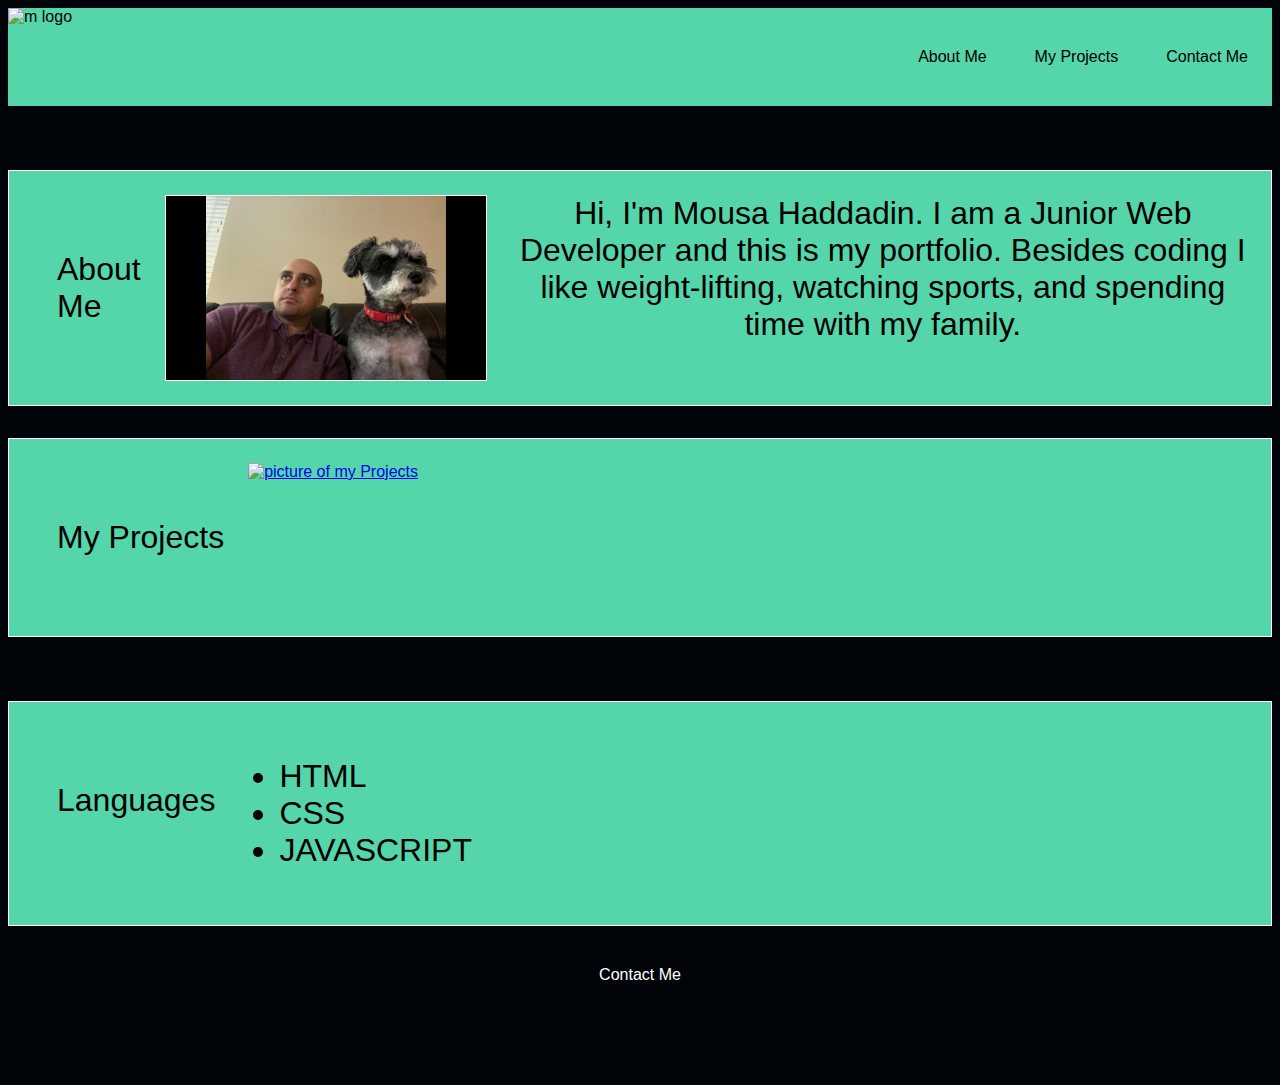
==== index.html @ 3c487adb "updated readme and added text" ====
<!DOCTYPE html>
<html lang="en" style="background-color: rgb(1, 5, 10)">

<head>
    <meta charset=" UTF-8">
    <meta http-equiv="X-UA-Compatible" content="IE=edge">
    <meta name="viewport" content="width=device-width, initial-scale=1.0">
    <title>Mousa Haddadin's Portfolio</title>
    <link rel="stylesheet" href="./assests/main.css">
</head>


<body class="d-f f-st fxd-c
">


    <header class="bgc-t d-ib">
        <div>
            <img class="f-l w-200"
                src="https://t3.ftcdn.net/jpg/04/00/47/88/360_F_400478854_eAL87XQTJyakxh1XSadIxSojtBjm7z8b.jpg"
                alt="m logo">
        </div>
        <nav>
            <ul class="d-f f-r ln">
                <li class="p1"> <a class="c-b t-d" href="#Aboutme">About Me</a></li>
                <li class="p1"> <a class="c-b t-d" href="#MyProjects">My Projects</a></li>
                <li class="p1"> <a class="c-b t-d" href="#Contactme">Contact Me</a></li>
            </ul>

        </nav>

    </header>

    <section id="Aboutme" class="bgc-t brd-2 d-f f-2 m-t p1">
        <p class="p1">About Me</p>
        <img class="brd-2 p-r w-10" src="./assests/Coco.png" alt="picture of me">
        <p class="m-l m0 ta-c"> Hi, I'm Mousa Haddadin. I am a Junior Web Developer and this is my portfolio. Besides
            coding I
            like weight-lifting, watching sports, and spending time with my family.</p>
    </section>


    <section id="MyProjects" class="bgc-t brd-2 d-f m-t p1">
        <p class="f-2 p1">My Projects</p>
        <a href="https://mhaddadin1.github.io/hw1b/">
            <img class="w-10"
                src="https://github.com/mhaddadin1/hw1b/raw/main/assets/images/01-html-css-git-homework-demo.png"
                alt="picture of my Projects"> </a>

    </section>

    <section class="bgc-t brd-2 d-f f-2 m-t p1">
        <p class="d-f p1">Languages
        <ul>
            <li>HTML</li>
            <li>CSS</li>
            <li>JAVASCRIPT</li>
        </ul>
        </p>

    </section>







</body>
<footer id="Contactme" class="p1 ta-c">
    <p class="c-w ta-c">Contact Me</p>

    <ul>
        <a class="c-w f-2 t-d" href="https://www.linkedin.com/in/mousa-haddadin-4059a492/"><img class="b-r m-w1"
                src="https://i.pinimg.com/474x/7b/7d/30/7b7d300802aa84c69186ba52389a321d.jpg" alt=""></a>
        <a class="c-w f-2 t-d" href="https://github.com/mhaddadin1"><img class="b-r m-w1"
                src="https://www.influxdata.com/wp-content/uploads/GitHub-logo.jpg" alt=""></a>

    </ul>


</footer>

</html>
---- assests/main.css ----
/* variables */

.ac1 {
  align-items: right;
}

.a-c {
  align-items: center;
}

.bgc-b {
  background-color: rgb(6, 44, 114);
}

.bgc-g {
  background-color: rgb(11, 5, 90);
}

.bgc-t {
  background: #55d6aa;
}
.brd-2 {
  border: 1px solid white;
}

.brdr {
  border-radius: var(--spacing-unit-small);
}

.bxs-1 {
  box-shadow: rgb(81, 113, 201) inset 0px 0px 24px;
}

.b-r {
  border-radius: 10px;
}

.c-b {
  color: black;
}

.c-w {
  color: white;
}

.d-f {
  display: flex;
}

.d-i {
  display: inline;
}

.d-ib {
  display: inline-block;
}

.f-2 {
  font-size: 2rem;
}

.f-1 {
  font-size: 1em;
}

.f-d {
  flex-direction: column;
}

.f-l {
  float: left;
}
.f-r {
  float: right;
}
.f-st {
  font-family: -apple-system, BlinkMacSystemFont, "Segoe UI", Roboto, Oxygen,
    Ubuntu, Cantarell, "Open Sans", "Helvetica Neue", sans-serif;
}

.fx-1 {
  flex: 1;
}

.fxd-c {
  flex-direction: column;
}

.h-100vh {
  height: 100vh;
}

.jc-sb {
  justify-content: space-between;
}

.ln {
  list-style-type: none;
}

.l-50 {
  left: 50%;
}

.m-t {
  margin-top: 1em;
}

.m-w {
  max-width: 75px;
}

.m-w1 {
  max-width: 100px;
}

.m0 {
  margin: 0;
}

.m1 {
  margin: 1em;
}

.m-l {
  margin-left: 1em;
}

.m-t {
  margin-top: 2em;
}

.p- {
  padding: var(--spacing-unit-small);
}

.p-a {
  position: absolute;
}

p-l {
  padding-left: 11px;
}

.p-r {
  position: relative;
}

.p0 {
  padding: 0;
}

.p1 {
  padding: 1.5rem;
}

.p20 {
  padding: 20px;
}

.p-2 {
  padding: 14px 20px;
}

.ta-c {
  text-align: center;
}

.ta-r {
  text-align: right;
}

.t-d {
  text-decoration: none;
}

.t-1 {
  transform: translate(-50%, 0);
}

.w-200 {
  width: 200px;
}
.w-5 {
  width: 5em;
}

.w-10 {
  width: 10em;
}

/* media query */
@media screen and (min-width: 768px) {
  .d-f\@lrg {
    display: flex;
  }

  @media screen and (max-width: 480px) {
    .ml\@lrg {
      flex-wrap: wrap;
    }
  }
}
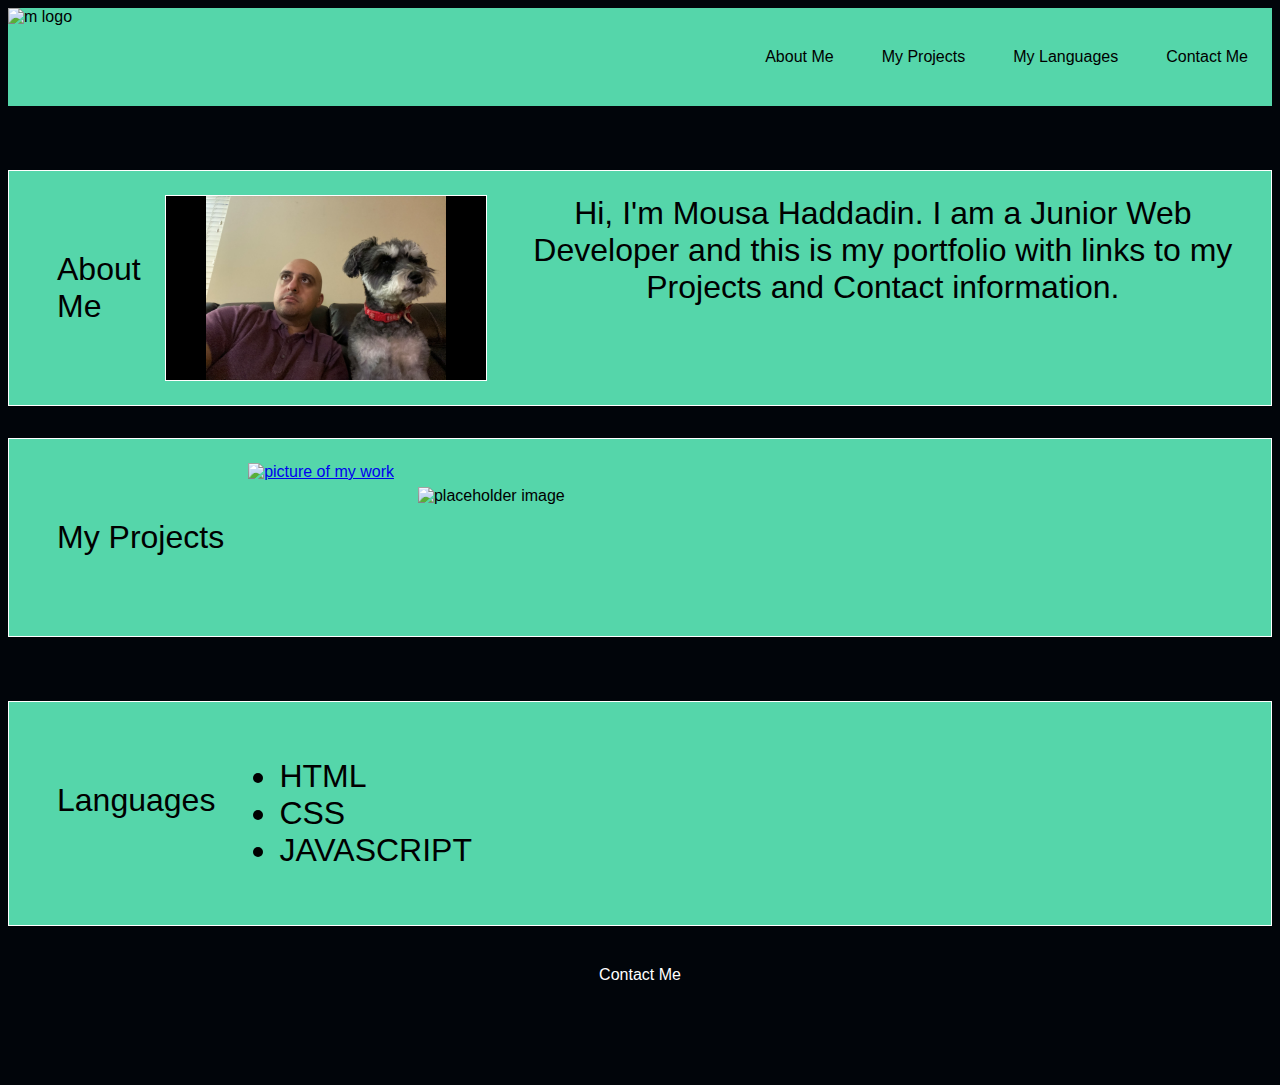
==== commit e82571a2: "added screenshot to readme" ====
--- a/index.html
+++ b/index.html
@@ -6,14 +6,10 @@
     <meta http-equiv="X-UA-Compatible" content="IE=edge">
     <meta name="viewport" content="width=device-width, initial-scale=1.0">
     <title>Mousa Haddadin's Portfolio</title>
-    <link rel="stylesheet" href="./assests/main.css">
+    <link rel="stylesheet" href="./assets/css/main.css">
 </head>
 
-
-<body class="d-f f-st fxd-c
-">
-
-
+<body class="d-f f-st fxd-c">
     <header class="bgc-t d-ib">
         <div>
             <img class="f-l w-200"
@@ -24,6 +20,7 @@
             <ul class="d-f f-r ln">
                 <li class="p1"> <a class="c-b t-d" href="#Aboutme">About Me</a></li>
                 <li class="p1"> <a class="c-b t-d" href="#MyProjects">My Projects</a></li>
+                <li class="p1"> <a class="c-b t-d" href="#mylanguages">My Languages</a></li>
                 <li class="p1"> <a class="c-b t-d" href="#Contactme">Contact Me</a></li>
             </ul>
 
@@ -33,10 +30,9 @@
 
     <section id="Aboutme" class="bgc-t brd-2 d-f f-2 m-t p1">
         <p class="p1">About Me</p>
-        <img class="brd-2 p-r w-10" src="./assests/Coco.png" alt="picture of me">
-        <p class="m-l m0 ta-c"> Hi, I'm Mousa Haddadin. I am a Junior Web Developer and this is my portfolio. Besides
-            coding I
-            like weight-lifting, watching sports, and spending time with my family.</p>
+        <img class="brd-2 p-r w-10" src="./assets/images/Coco.png" alt="picture of me">
+        <p class="m-l m0 ta-c"> Hi, I'm Mousa Haddadin. I am a Junior Web Developer and this is my portfolio with links
+            to my Projects and Contact information.</p>
     </section>
 
 
@@ -45,11 +41,14 @@
         <a href="https://mhaddadin1.github.io/hw1b/">
             <img class="w-10"
                 src="https://github.com/mhaddadin1/hw1b/raw/main/assets/images/01-html-css-git-homework-demo.png"
-                alt="picture of my Projects"> </a>
+                alt="picture of my work"> </a>
+        <img class="m-h m-w p1"
+            src="https://image.shutterstock.com/image-vector/no-image-vector-symbol-missing-260nw-1310632172.jpg"
+            alt="placeholder image">
 
     </section>
 
-    <section class="bgc-t brd-2 d-f f-2 m-t p1">
+    <section id="mylanguages" class="bgc-t brd-2 d-f f-2 m-t p1">
         <p class="d-f p1">Languages
         <ul>
             <li>HTML</li>
@@ -59,12 +58,6 @@
         </p>
 
     </section>
-
-
-
-
-
-
 
 </body>
 <footer id="Contactme" class="p1 ta-c">
@@ -78,7 +71,6 @@
 
     </ul>
 
-
 </footer>
 
 </html>--- a/assets/css/main.css
+++ b/assets/css/main.css
@@ -0,0 +1,195 @@
+/* variables */
+
+.ac1 {
+  align-items: right;
+}
+
+.a-c {
+  align-items: center;
+}
+
+.bgc-t {
+  background: #55d6aa;
+}
+.brd-2 {
+  border: 1px solid white;
+}
+
+.brdr {
+  border-radius: var(--spacing-unit-small);
+}
+
+.b-r {
+  border-radius: 10px;
+}
+
+.c-b {
+  color: black;
+}
+
+.c-w {
+  color: white;
+}
+
+.d-f {
+  display: flex;
+}
+
+.d-i {
+  display: inline;
+}
+
+.d-ib {
+  display: inline-block;
+}
+
+.f-2 {
+  font-size: 2rem;
+}
+
+.f-1 {
+  font-size: 1em;
+}
+
+.f-d {
+  flex-direction: column;
+}
+
+.f-l {
+  float: left;
+}
+.f-r {
+  float: right;
+}
+.f-st {
+  font-family: -apple-system, BlinkMacSystemFont, "Segoe UI", Roboto, Oxygen,
+    Ubuntu, Cantarell, "Open Sans", "Helvetica Neue", sans-serif;
+}
+
+.fx-1 {
+  flex: 1;
+}
+
+.fxd-c {
+  flex-direction: column;
+}
+
+.h-100vh {
+  height: 100vh;
+}
+
+.jc-sb {
+  justify-content: space-between;
+}
+
+.ln {
+  list-style-type: none;
+}
+
+.l-50 {
+  left: 50%;
+}
+
+.m-h {
+  max-height: 150px;
+}
+
+.m-t {
+  margin-top: 1em;
+}
+
+.m-w {
+  max-width: 150px;
+}
+
+.m-w1 {
+  max-width: 100px;
+}
+
+.m0 {
+  margin: 0;
+}
+
+.m1 {
+  margin: 1em;
+}
+
+.m-l {
+  margin-left: 1em;
+}
+
+.m-t {
+  margin-top: 2em;
+}
+
+.p- {
+  padding: var(--spacing-unit-small);
+}
+
+.p-a {
+  position: absolute;
+}
+
+p-l {
+  padding-left: 11px;
+}
+
+.p-r {
+  position: relative;
+}
+
+.p0 {
+  padding: 0;
+}
+
+.p1 {
+  padding: 1.5rem;
+}
+
+.p20 {
+  padding: 20px;
+}
+
+.p-2 {
+  padding: 14px 20px;
+}
+
+.ta-c {
+  text-align: center;
+}
+
+.ta-r {
+  text-align: right;
+}
+
+.t-d {
+  text-decoration: none;
+}
+
+.t-1 {
+  transform: translate(-50%, 0);
+}
+
+.w-200 {
+  width: 200px;
+}
+.w-5 {
+  width: 5em;
+}
+
+.w-10 {
+  width: 10em;
+}
+
+/* media query */
+@media screen and (min-width: 768px) {
+  .d-f\@lrg {
+    display: flex;
+  }
+
+  @media screen and (max-width: 480px) {
+    .ml\@lrg {
+      flex-wrap: wrap;
+    }
+  }
+}
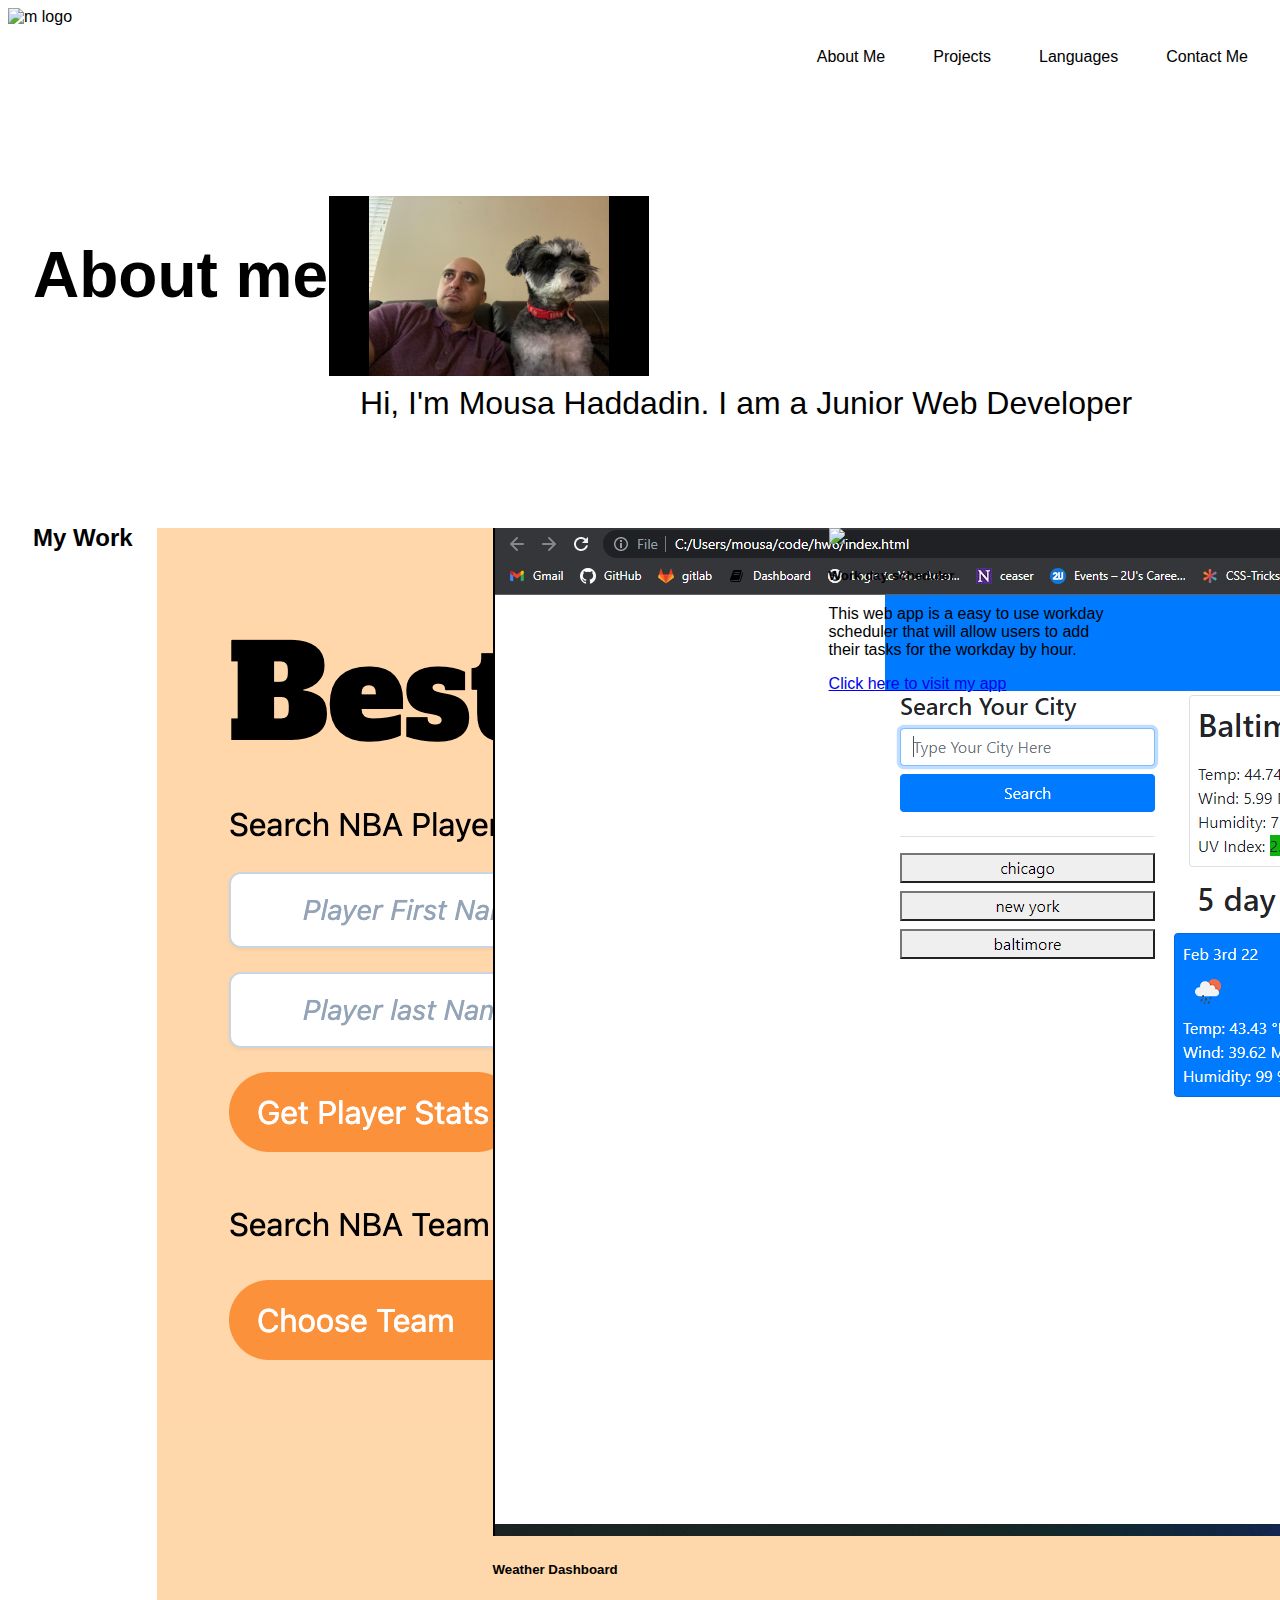
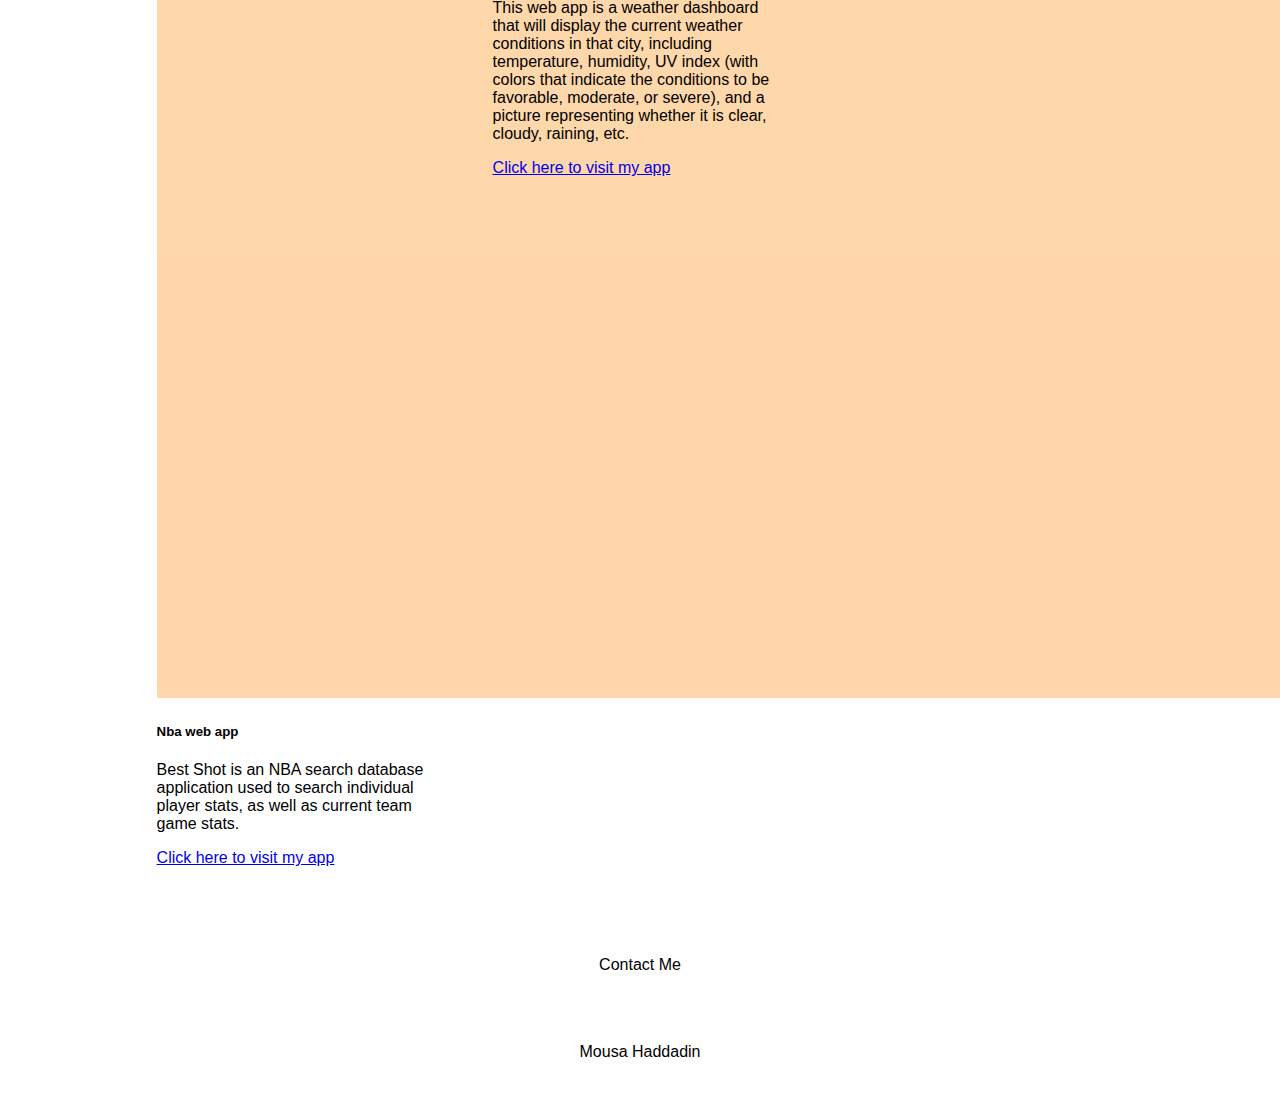
==== commit 1487fd09: "updated portfolio by adding bootstrap" ====
--- a/index.html
+++ b/index.html
@@ -1,16 +1,18 @@
 <!DOCTYPE html>
-<html lang="en" style="background-color: rgb(1, 5, 10)">
+<html lang="en">
 
 <head>
     <meta charset=" UTF-8">
     <meta http-equiv="X-UA-Compatible" content="IE=edge">
     <meta name="viewport" content="width=device-width, initial-scale=1.0">
     <title>Mousa Haddadin's Portfolio</title>
+    <link href="https://cdn.jsdelivr.net/npm/bootstrap@5.1.3/dist/css/bootstrap.min.css" rel="stylesheet"
+        integrity="sha384-1BmE4kWBq78iYhFldvKuhfTAU6auU8tT94WrHftjDbrCEXSU1oBoqyl2QvZ6jIW3" crossorigin="anonymous">
     <link rel="stylesheet" href="./assets/css/main.css">
 </head>
 
 <body class="d-f f-st fxd-c">
-    <header class="bgc-t d-ib">
+    <header class="d-ib">
         <div>
             <img class="f-l w-200"
                 src="https://t3.ftcdn.net/jpg/04/00/47/88/360_F_400478854_eAL87XQTJyakxh1XSadIxSojtBjm7z8b.jpg"
@@ -19,8 +21,8 @@
         <nav>
             <ul class="d-f f-r ln">
                 <li class="p1"> <a class="c-b t-d" href="#Aboutme">About Me</a></li>
-                <li class="p1"> <a class="c-b t-d" href="#MyProjects">My Projects</a></li>
-                <li class="p1"> <a class="c-b t-d" href="#mylanguages">My Languages</a></li>
+                <li class="p1"> <a class="c-b t-d" href="#MyProjects">Projects</a></li>
+                <li class="p1"> <a class="c-b t-d" href="#mylanguages">Languages</a></li>
                 <li class="p1"> <a class="c-b t-d" href="#Contactme">Contact Me</a></li>
             </ul>
 
@@ -28,40 +30,76 @@
 
     </header>
 
-    <section id="Aboutme" class="bgc-t brd-2 d-f f-2 m-t p1">
-        <p class="p1">About Me</p>
-        <img class="brd-2 p-r w-10" src="./assets/images/Coco.png" alt="picture of me">
-        <p class="m-l m0 ta-c"> Hi, I'm Mousa Haddadin. I am a Junior Web Developer and this is my portfolio with links
-            to my Projects and Contact information.</p>
+
+    <section id="Aboutme" class="brd-2 d-f f-2 m-t p1">
+        <h1>About me</h1>
+        <div>
+            <img class="brd-2 p-r w-10" src="./assets/images/Coco.png" alt="picture of me">
+            <p class="m-l m0 ta-c"> Hi, I'm Mousa Haddadin. I am a Junior Web Developer </p>
+        </div>
     </section>
 
 
-    <section id="MyProjects" class="bgc-t brd-2 d-f m-t p1">
-        <p class="f-2 p1">My Projects</p>
-        <a href="https://mhaddadin1.github.io/hw1b/">
-            <img class="w-10"
-                src="https://github.com/mhaddadin1/hw1b/raw/main/assets/images/01-html-css-git-homework-demo.png"
-                alt="picture of my work"> </a>
-        <img class="m-h m-w p1"
-            src="https://image.shutterstock.com/image-vector/no-image-vector-symbol-missing-260nw-1310632172.jpg"
-            alt="placeholder image">
+    <section id="MyProjects" class="brd-2 d-f m-t p1">
+        <h2>My Work</h2>
+        <div class="row">
+            <div class="card-deck container p1">
+                <div class="card m-3" style="width: 18rem;">
+                    <img src="assets/images/projectPage.png" class="card-img-top" alt="...">
+                    <div class="card-body">
+                        <h5 class="card-title">Nba web app</h5>
+                        <p class="card-text">Best Shot is an NBA search database application used to search individual
+                            player
+                            stats,
+                            as well as current team game stats.</p>
+                        <a href="https://thundercats-4ever.github.io/project/" class="btn btn-primary">Click here to
+                            visit
+                            my app</a>
+                    </div>
+                </div>
+            </div>
+        </div>
+        <div class="row">
+            <div class="card-deck container p1">
+                <div class="card m-3" style="width: 18rem;">
+                    <img src="assets/images/weatherdashboard.png" class="card-img-top" alt="...">
+                    <div class="card-body">
+                        <h5 class="card-title">Weather Dashboard</h5>
+                        <p class="card-text">This web app is a weather dashboard that will display the current weather
+                            conditions in that city, including temperature, humidity, UV index (with colors that
+                            indicate
+                            the
+                            conditions to be favorable, moderate, or severe), and a picture representing whether it is
+                            clear,
+                            cloudy, raining, etc.</p>
+                        <a href="https://mhaddadin1.github.io/hw6/" class="btn btn-primary">Click here to visit my
+                            app</a>
+                    </div>
+                </div>
+            </div>
 
-    </section>
-
-    <section id="mylanguages" class="bgc-t brd-2 d-f f-2 m-t p1">
-        <p class="d-f p1">Languages
-        <ul>
-            <li>HTML</li>
-            <li>CSS</li>
-            <li>JAVASCRIPT</li>
-        </ul>
-        </p>
+        </div>
+        <div class="row">
+            <div class="card-deck container p1">
+                <div class="card m-3" style="width: 18rem;">
+                    <img src=class="card-img-top" alt="...">
+                    <div class="card-body">
+                        <h5 class="card-title">Work day scheduler</h5>
+                        <p class="card-text">This web app is a easy to use workday scheduler that will allow users to
+                            add
+                            their tasks for the workday by hour. </p>
+                        <a href="https://mhaddadin1.github.io/hw5/" class="btn btn-primary">Click here to visit my
+                            app</a>
+                    </div>
+                </div>
+            </div>
+        </div>
 
     </section>
 
 </body>
 <footer id="Contactme" class="p1 ta-c">
-    <p class="c-w ta-c">Contact Me</p>
+    <p>Contact Me</p>
 
     <ul>
         <a class="c-w f-2 t-d" href="https://www.linkedin.com/in/mousa-haddadin-4059a492/"><img class="b-r m-w1"
@@ -70,6 +108,7 @@
                 src="https://www.influxdata.com/wp-content/uploads/GitHub-logo.jpg" alt=""></a>
 
     </ul>
+    <p>Mousa Haddadin</p>
 
 </footer>
 
--- a/assets/css/main.css
+++ b/assets/css/main.css
@@ -9,7 +9,7 @@
 }
 
 .bgc-t {
-  background: #55d6aa;
+  background: #18429e;
 }
 .brd-2 {
   border: 1px solid white;
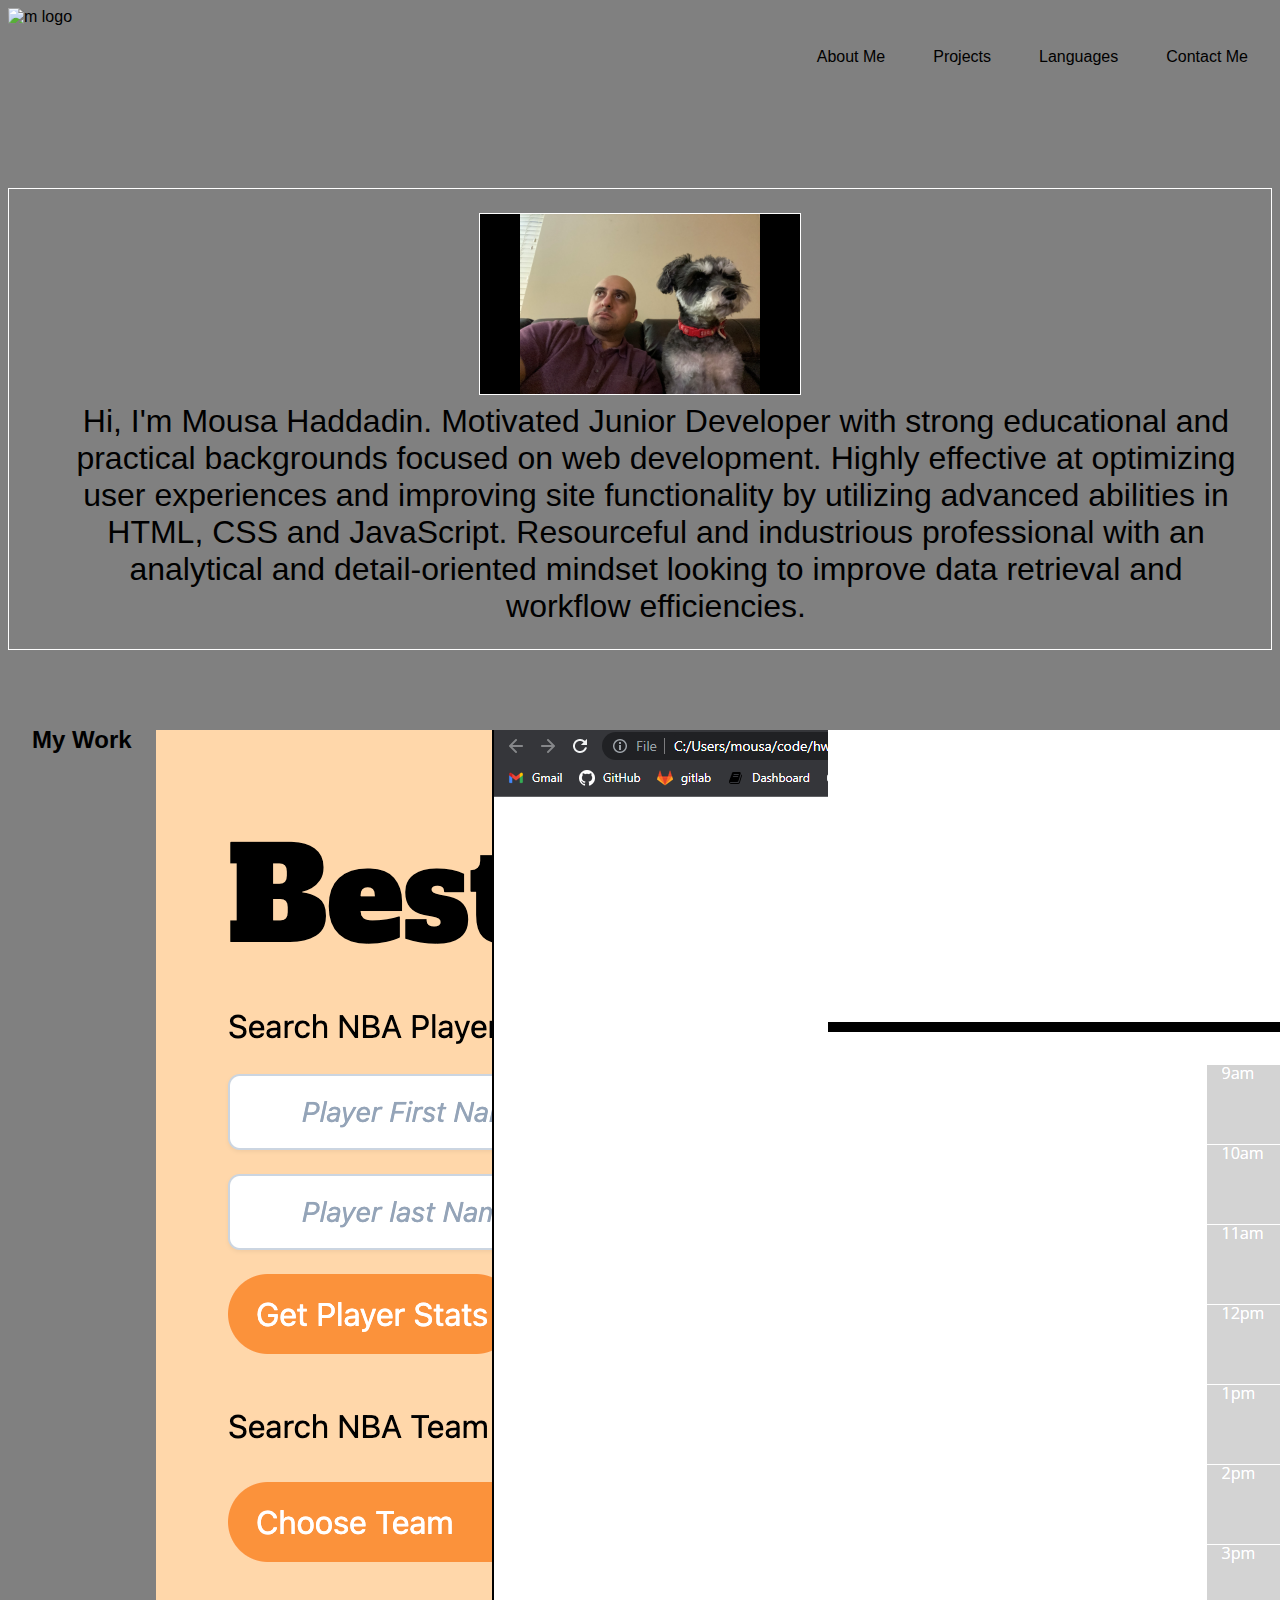
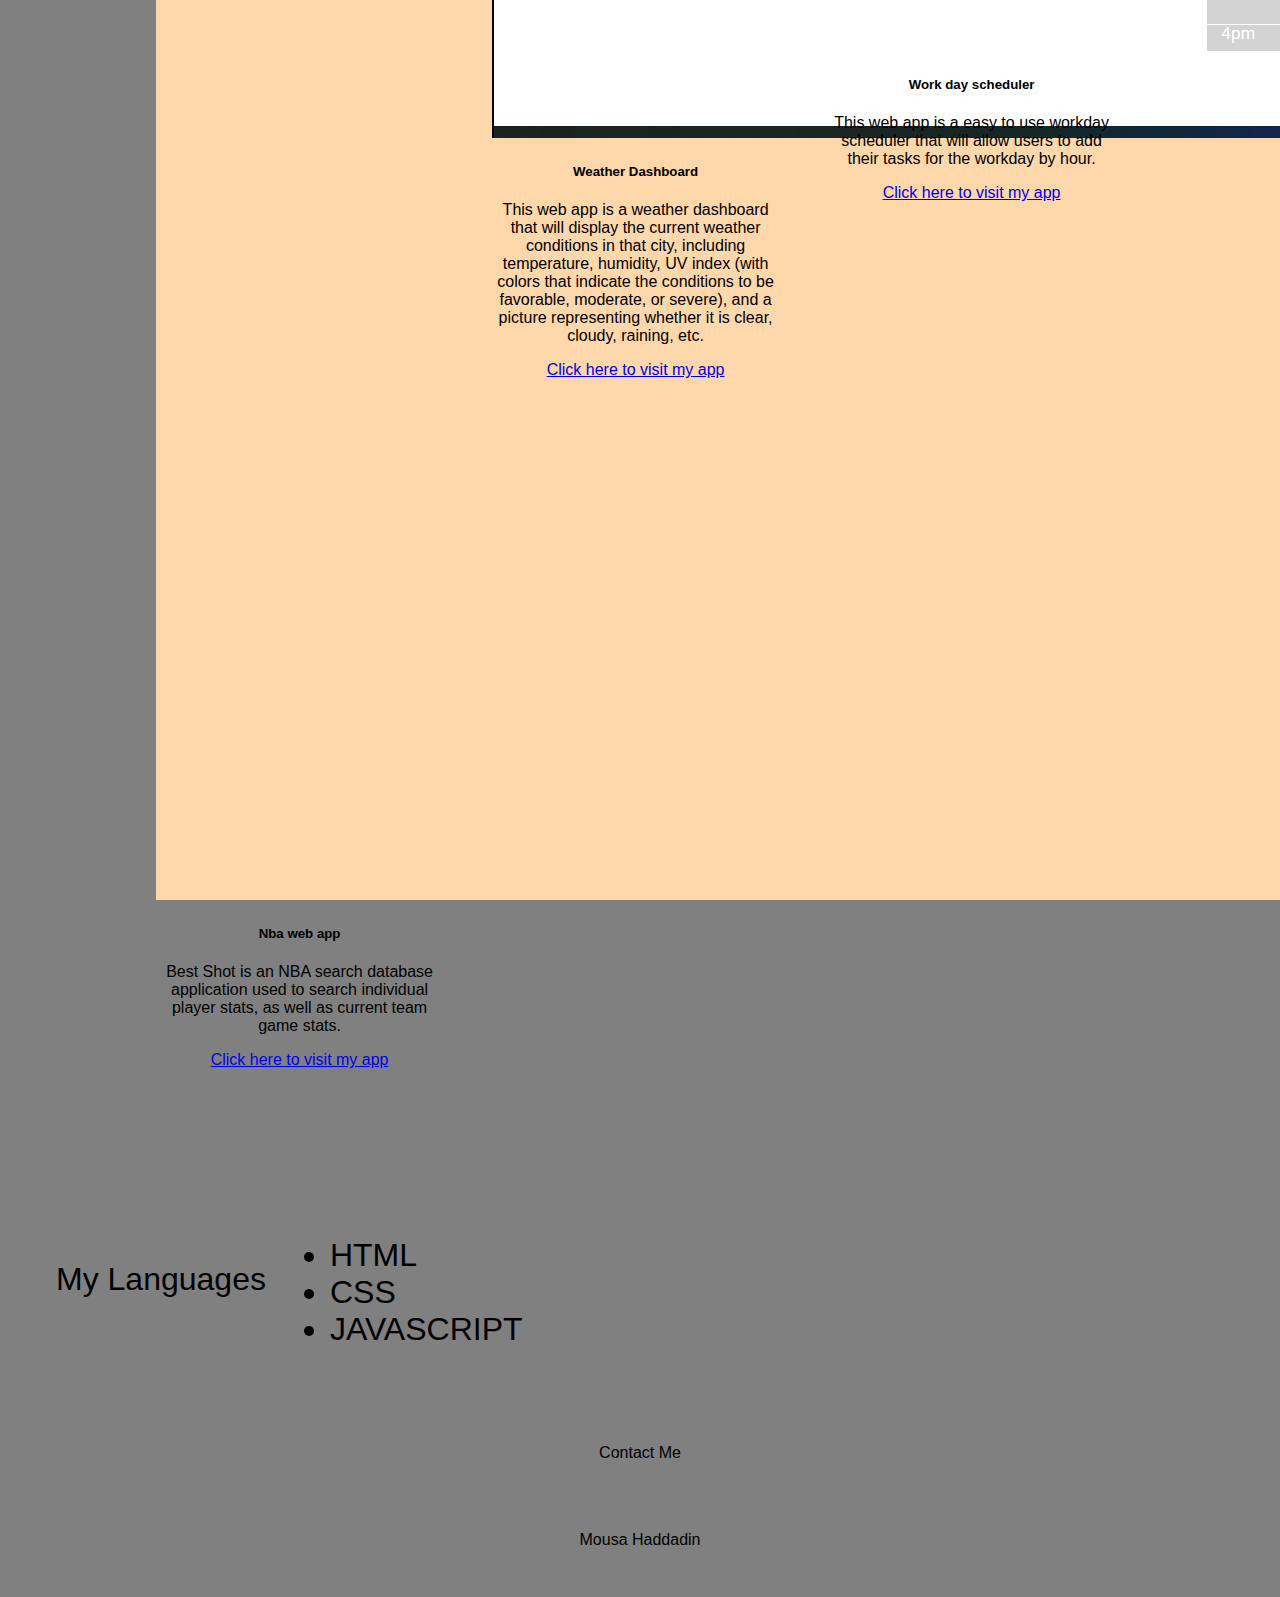
==== commit 376b41ec: "updated color added image to card and readme" ====
--- a/index.html
+++ b/index.html
@@ -11,7 +11,7 @@
     <link rel="stylesheet" href="./assets/css/main.css">
 </head>
 
-<body class="d-f f-st fxd-c">
+<body class="bgc-g d-f f-st f-w fxd-c">
     <header class="d-ib">
         <div>
             <img class="f-l w-200"
@@ -31,21 +31,25 @@
     </header>
 
 
-    <section id="Aboutme" class="brd-2 d-f f-2 m-t p1">
-        <h1>About me</h1>
-        <div>
-            <img class="brd-2 p-r w-10" src="./assets/images/Coco.png" alt="picture of me">
-            <p class="m-l m0 ta-c"> Hi, I'm Mousa Haddadin. I am a Junior Web Developer </p>
+    <section id="Aboutme" class="brd-2 border-0 d-f f-2 m-t p1">
+
+        <div class="ta-c">
+            <img class="brd-2 w-10" src="./assets/images/Coco.png" alt="picture of me">
+            <p class="m-l m0"> Hi, I'm Mousa Haddadin. Motivated Junior Developer with strong educational and
+                practical backgrounds focused on web development. Highly effective at optimizing user experiences and
+                improving site functionality by utilizing advanced abilities in HTML, CSS and JavaScript. Resourceful
+                and industrious professional with an analytical and detail-oriented mindset looking to improve data
+                retrieval and workflow efficiencies. </p>
         </div>
     </section>
 
 
-    <section id="MyProjects" class="brd-2 d-f m-t p1">
+    <section id="MyProjects" class="d-f m-t p1 ta-c">
         <h2>My Work</h2>
         <div class="row">
             <div class="card-deck container p1">
                 <div class="card m-3" style="width: 18rem;">
-                    <img src="assets/images/projectPage.png" class="card-img-top" alt="...">
+                    <img src="assets/images/projectPage.png" class="border-0 card-img-top" alt="...">
                     <div class="card-body">
                         <h5 class="card-title">Nba web app</h5>
                         <p class="card-text">Best Shot is an NBA search database application used to search individual
@@ -59,7 +63,7 @@
                 </div>
             </div>
         </div>
-        <div class="row">
+        <div class="row ">
             <div class="card-deck container p1">
                 <div class="card m-3" style="width: 18rem;">
                     <img src="assets/images/weatherdashboard.png" class="card-img-top" alt="...">
@@ -82,7 +86,7 @@
         <div class="row">
             <div class="card-deck container p1">
                 <div class="card m-3" style="width: 18rem;">
-                    <img src=class="card-img-top" alt="...">
+                    <img src="./assets/images/workdayscheduler.png" class="card-img-top" alt="...">
                     <div class="card-body">
                         <h5 class="card-title">Work day scheduler</h5>
                         <p class="card-text">This web app is a easy to use workday scheduler that will allow users to
@@ -96,6 +100,17 @@
         </div>
 
     </section>
+    <section id="mylanguages" class=" d-f f-2 m-t p1">
+        <p class="d-f p1">My Languages
+        <ul>
+            <li>HTML</li>
+            <li>CSS</li>
+            <li>JAVASCRIPT</li>
+        </ul>
+        </p>
+    </section>
+
+
 
 </body>
 <footer id="Contactme" class="p1 ta-c">
--- a/assets/css/main.css
+++ b/assets/css/main.css
@@ -8,6 +8,9 @@
   align-items: center;
 }
 
+.bgc-g {
+  background-color: grey;
+}
 .bgc-t {
   background: #18429e;
 }
@@ -74,6 +77,9 @@
   flex-direction: column;
 }
 
+.f-w {
+  flex-wrap: wrap;
+}
 .h-100vh {
   height: 100vh;
 }
@@ -193,3 +199,19 @@
     }
   }
 }
+.sidenav {
+  height: 100%; /* Full-height: remove this if you want "auto" height */
+  width: 160px; /* Set the width of the sidebar */
+  position: fixed; /* Fixed Sidebar (stay in place on scroll) */
+  z-index: 1; /* Stay on top */
+  top: 0; /* Stay at the top */
+  left: 0;
+  background-color: #111; /* Black */
+  overflow-x: hidden; /* Disable horizontal scroll */
+  padding-top: 20px;
+}
+
+.main {
+  margin-left: 160px; /* Same as the width of the sidebar */
+  padding: 0px 10px;
+}
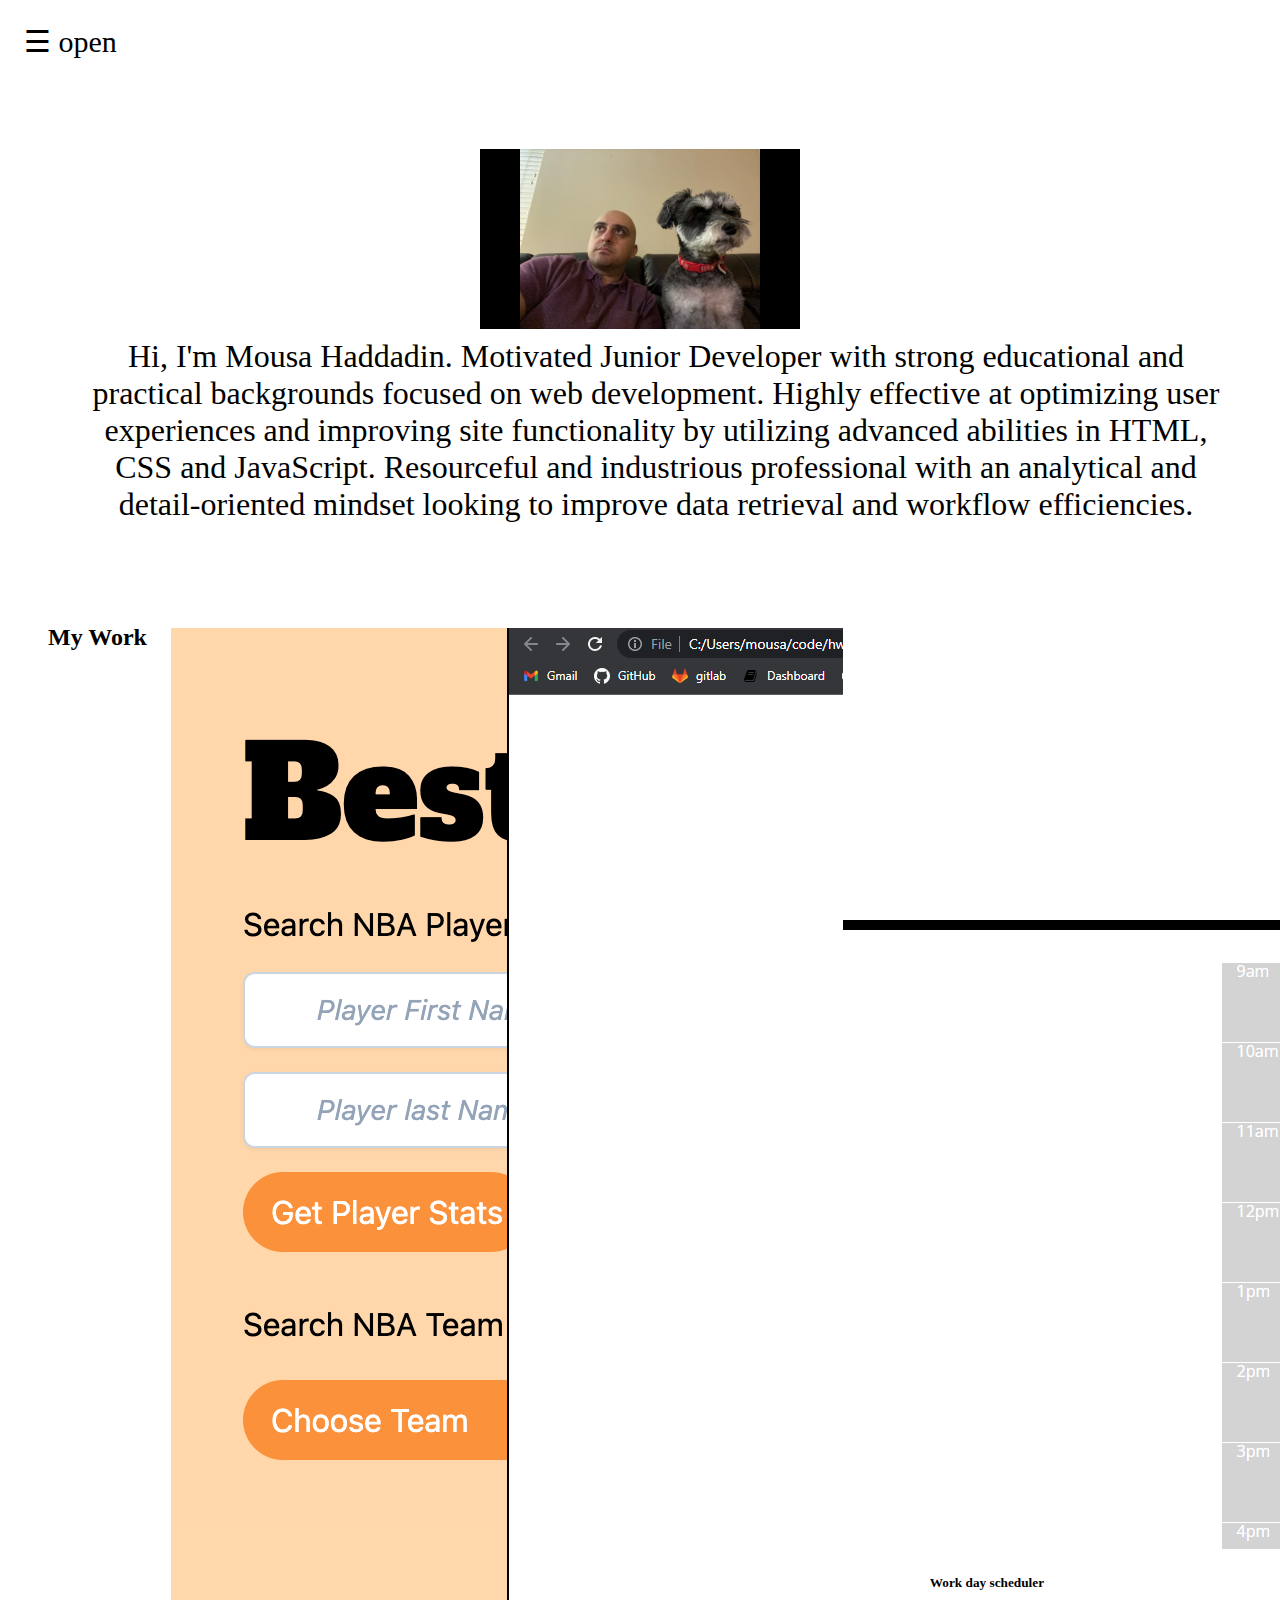
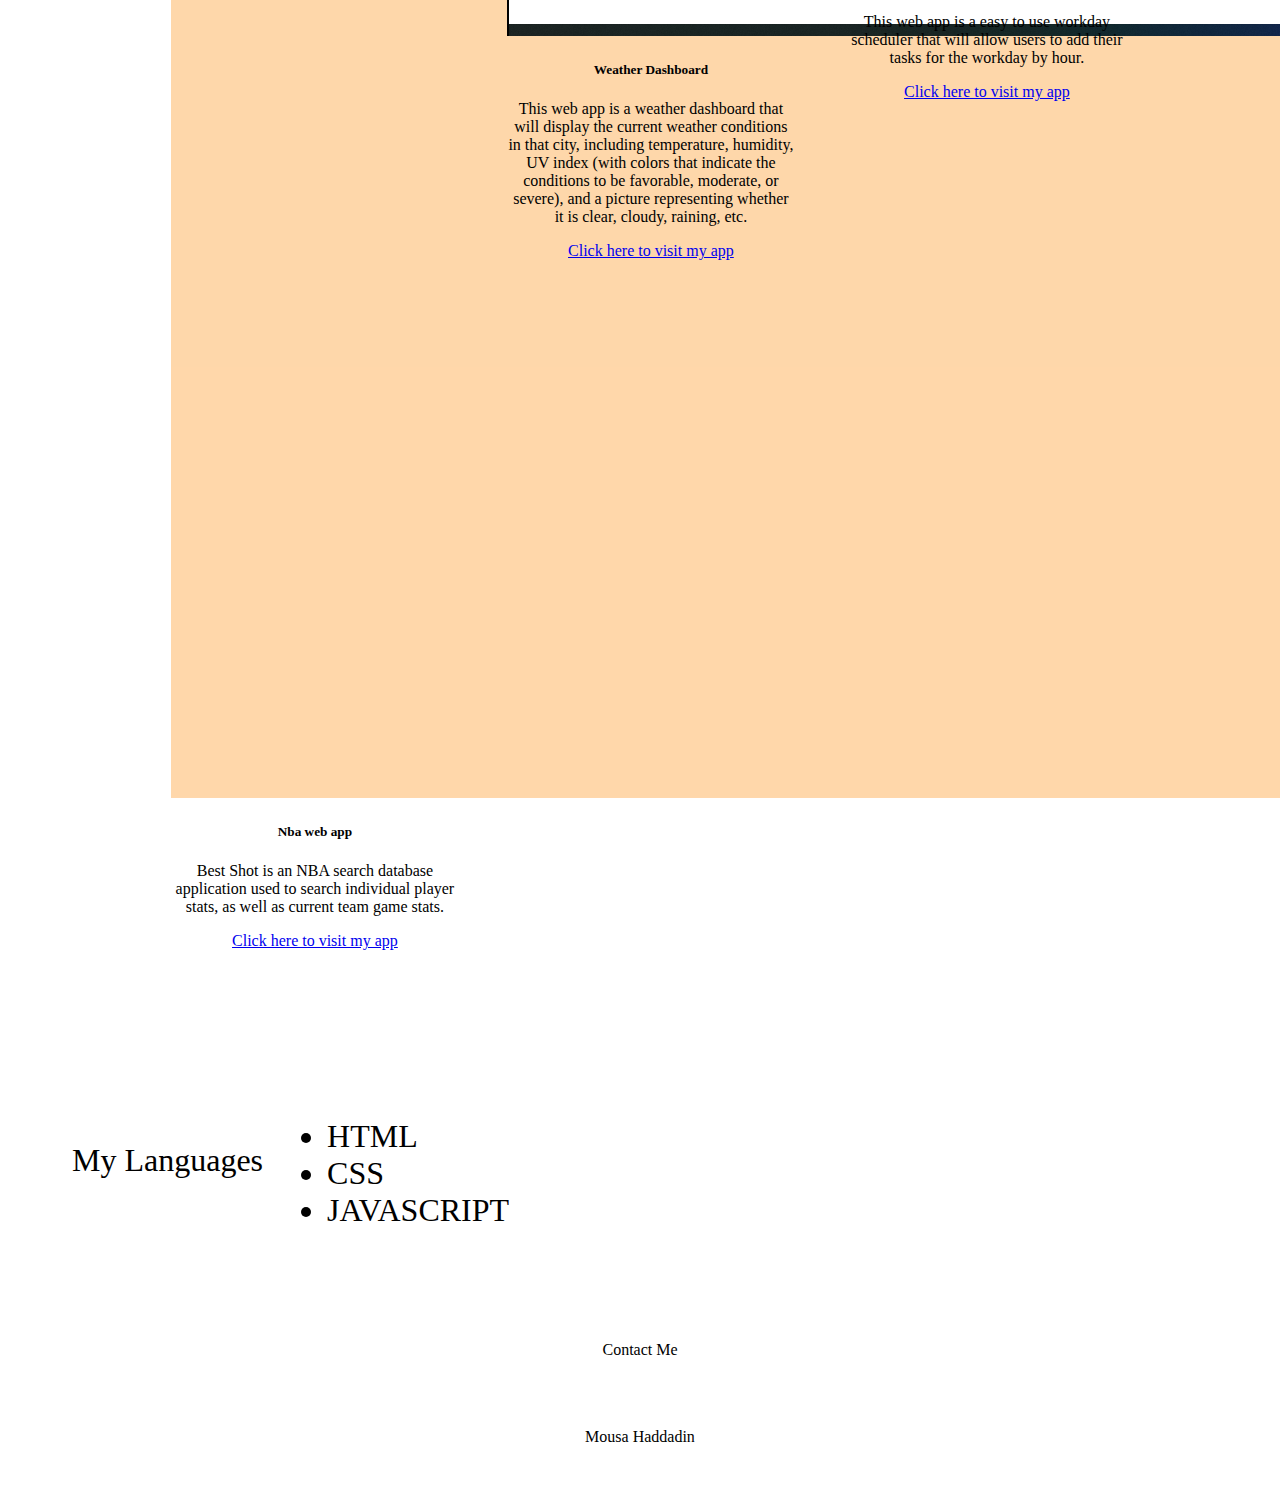
==== commit 039a90a9: "updated navbar to side added js functions and css" ====
--- a/index.html
+++ b/index.html
@@ -11,104 +11,110 @@
     <link rel="stylesheet" href="./assets/css/main.css">
 </head>
 
-<body class="bgc-g d-f f-st f-w fxd-c">
-    <header class="d-ib">
-        <div>
-            <img class="f-l w-200"
-                src="https://t3.ftcdn.net/jpg/04/00/47/88/360_F_400478854_eAL87XQTJyakxh1XSadIxSojtBjm7z8b.jpg"
-                alt="m logo">
-        </div>
-        <nav>
-            <ul class="d-f f-r ln">
-                <li class="p1"> <a class="c-b t-d" href="#Aboutme">About Me</a></li>
-                <li class="p1"> <a class="c-b t-d" href="#MyProjects">Projects</a></li>
-                <li class="p1"> <a class="c-b t-d" href="#mylanguages">Languages</a></li>
-                <li class="p1"> <a class="c-b t-d" href="#Contactme">Contact Me</a></li>
-            </ul>
+<body>
 
-        </nav>
+    <div id="mySidenav" class="sidenav">
+        <a href="javascript:void(0)" class="closebtn" onclick="closeNav()">&times;</a>
+        <a class="" href="#Aboutme">About Me</a>
+        <a class="" href="#MyProjects">Projects</a>
+        <a class="" href="#mylanguages">Languages</a>
+        <a class="" href="#Contactme">Contact Me</a>
 
-    </header>
+    </div>
 
 
-    <section id="Aboutme" class="brd-2 border-0 d-f f-2 m-t p1">
-
-        <div class="ta-c">
-            <img class="brd-2 w-10" src="./assets/images/Coco.png" alt="picture of me">
-            <p class="m-l m0"> Hi, I'm Mousa Haddadin. Motivated Junior Developer with strong educational and
-                practical backgrounds focused on web development. Highly effective at optimizing user experiences and
-                improving site functionality by utilizing advanced abilities in HTML, CSS and JavaScript. Resourceful
-                and industrious professional with an analytical and detail-oriented mindset looking to improve data
-                retrieval and workflow efficiencies. </p>
-        </div>
-    </section>
 
 
-    <section id="MyProjects" class="d-f m-t p1 ta-c">
-        <h2>My Work</h2>
-        <div class="row">
-            <div class="card-deck container p1">
-                <div class="card m-3" style="width: 18rem;">
-                    <img src="assets/images/projectPage.png" class="border-0 card-img-top" alt="...">
-                    <div class="card-body">
-                        <h5 class="card-title">Nba web app</h5>
-                        <p class="card-text">Best Shot is an NBA search database application used to search individual
-                            player
-                            stats,
-                            as well as current team game stats.</p>
-                        <a href="https://thundercats-4ever.github.io/project/" class="btn btn-primary">Click here to
-                            visit
-                            my app</a>
+    <div id="main">
+
+        <span style="font-size:30px;cursor:pointer" onclick="openNav()">&#9776; open</span>
+        <section id="Aboutme" class="brd-2 border-0 d-f f-2 m-t p1">
+
+            <div class="ta-c">
+                <img class="brd-2 w-10" src="./assets/images/Coco.png" alt="picture of me">
+                <p class="m-l m0"> Hi, I'm Mousa Haddadin. Motivated Junior Developer with strong educational and
+                    practical backgrounds focused on web development. Highly effective at optimizing user experiences
+                    and
+                    improving site functionality by utilizing advanced abilities in HTML, CSS and JavaScript.
+                    Resourceful
+                    and industrious professional with an analytical and detail-oriented mindset looking to improve data
+                    retrieval and workflow efficiencies. </p>
+            </div>
+        </section>
+
+
+        <section id="MyProjects" class="d-f m-t p1 ta-c">
+            <h2>My Work</h2>
+            <div class="row">
+                <div class="card-deck container p1">
+                    <div class="card m-3" style="width: 18rem;">
+                        <img src="assets/images/projectPage.png" class="border-0 card-img-top" alt="...">
+                        <div class="card-body">
+                            <h5 class="card-title">Nba web app</h5>
+                            <p class="card-text">Best Shot is an NBA search database application used to search
+                                individual
+                                player
+                                stats,
+                                as well as current team game stats.</p>
+                            <a href="https://thundercats-4ever.github.io/project/" class="btn btn-primary">Click here to
+                                visit
+                                my app</a>
+                        </div>
                     </div>
                 </div>
             </div>
-        </div>
-        <div class="row ">
-            <div class="card-deck container p1">
-                <div class="card m-3" style="width: 18rem;">
-                    <img src="assets/images/weatherdashboard.png" class="card-img-top" alt="...">
-                    <div class="card-body">
-                        <h5 class="card-title">Weather Dashboard</h5>
-                        <p class="card-text">This web app is a weather dashboard that will display the current weather
-                            conditions in that city, including temperature, humidity, UV index (with colors that
-                            indicate
-                            the
-                            conditions to be favorable, moderate, or severe), and a picture representing whether it is
-                            clear,
-                            cloudy, raining, etc.</p>
-                        <a href="https://mhaddadin1.github.io/hw6/" class="btn btn-primary">Click here to visit my
-                            app</a>
+            <div class="row ">
+                <div class="card-deck container p1">
+                    <div class="card m-3" style="width: 18rem;">
+                        <img src="assets/images/weatherdashboard.png" class="card-img-top" alt="...">
+                        <div class="card-body">
+                            <h5 class="card-title">Weather Dashboard</h5>
+                            <p class="card-text">This web app is a weather dashboard that will display the current
+                                weather
+                                conditions in that city, including temperature, humidity, UV index (with colors that
+                                indicate
+                                the
+                                conditions to be favorable, moderate, or severe), and a picture representing whether it
+                                is
+                                clear,
+                                cloudy, raining, etc.</p>
+                            <a href="https://mhaddadin1.github.io/hw6/" class="btn btn-primary">Click here to visit my
+                                app</a>
+                        </div>
+                    </div>
+                </div>
+
+            </div>
+            <div class="row">
+                <div class="card-deck container p1">
+                    <div class="card m-3" style="width: 18rem;">
+                        <img src="./assets/images/workdayscheduler.png" class="card-img-top" alt="...">
+                        <div class="card-body">
+                            <h5 class="card-title">Work day scheduler</h5>
+                            <p class="card-text">This web app is a easy to use workday scheduler that will allow users
+                                to
+                                add
+                                their tasks for the workday by hour. </p>
+                            <a href="https://mhaddadin1.github.io/hw5/" class="btn btn-primary">Click here to visit my
+                                app</a>
+                        </div>
                     </div>
                 </div>
             </div>
 
-        </div>
-        <div class="row">
-            <div class="card-deck container p1">
-                <div class="card m-3" style="width: 18rem;">
-                    <img src="./assets/images/workdayscheduler.png" class="card-img-top" alt="...">
-                    <div class="card-body">
-                        <h5 class="card-title">Work day scheduler</h5>
-                        <p class="card-text">This web app is a easy to use workday scheduler that will allow users to
-                            add
-                            their tasks for the workday by hour. </p>
-                        <a href="https://mhaddadin1.github.io/hw5/" class="btn btn-primary">Click here to visit my
-                            app</a>
-                    </div>
-                </div>
-            </div>
-        </div>
+        </section>
+        <section id="mylanguages" class=" d-f f-2 m-t p1">
+            <p class="d-f p1">My Languages
+            <ul>
+                <li>HTML</li>
+                <li>CSS</li>
+                <li>JAVASCRIPT</li>
+            </ul>
+            </p>
+        </section>
 
-    </section>
-    <section id="mylanguages" class=" d-f f-2 m-t p1">
-        <p class="d-f p1">My Languages
-        <ul>
-            <li>HTML</li>
-            <li>CSS</li>
-            <li>JAVASCRIPT</li>
-        </ul>
-        </p>
-    </section>
+
+    </div>
 
 
 
@@ -127,4 +133,6 @@
 
 </footer>
 
+<script src="./assets/js/script.js"></script>
+
 </html>--- a/assets/css/main.css
+++ b/assets/css/main.css
@@ -188,7 +188,7 @@
 }
 
 /* media query */
-@media screen and (min-width: 768px) {
+/* @media screen and (min-width: 768px) {
   .d-f\@lrg {
     display: flex;
   }
@@ -198,20 +198,51 @@
       flex-wrap: wrap;
     }
   }
-}
+} */
 .sidenav {
-  height: 100%; /* Full-height: remove this if you want "auto" height */
-  width: 160px; /* Set the width of the sidebar */
-  position: fixed; /* Fixed Sidebar (stay in place on scroll) */
-  z-index: 1; /* Stay on top */
-  top: 0; /* Stay at the top */
+  height: 100%;
+  width: 0;
+  position: fixed;
+  z-index: 1;
+  top: 0;
   left: 0;
-  background-color: #111; /* Black */
-  overflow-x: hidden; /* Disable horizontal scroll */
-  padding-top: 20px;
-}
-
-.main {
-  margin-left: 160px; /* Same as the width of the sidebar */
-  padding: 0px 10px;
-}
+  background-color: #111;
+  overflow-x: hidden;
+  transition: 0.5s;
+  padding-top: 60px;
+}
+
+.sidenav a {
+  padding: 8px 8px 8px 32px;
+  text-decoration: none;
+  font-size: 25px;
+  color: #818181;
+  display: block;
+  transition: 0.3s;
+}
+
+.sidenav a:hover {
+  color: #f1f1f1;
+}
+
+.sidenav .closebtn {
+  position: absolute;
+  top: 0;
+  right: 25px;
+  font-size: 36px;
+  margin-left: 50px;
+}
+
+#main {
+  transition: margin-left 0.5s;
+  padding: 16px;
+}
+
+@media screen and (max-height: 450px) {
+  .sidenav {
+    padding-top: 15px;
+  }
+  .sidenav a {
+    font-size: 18px;
+  }
+}
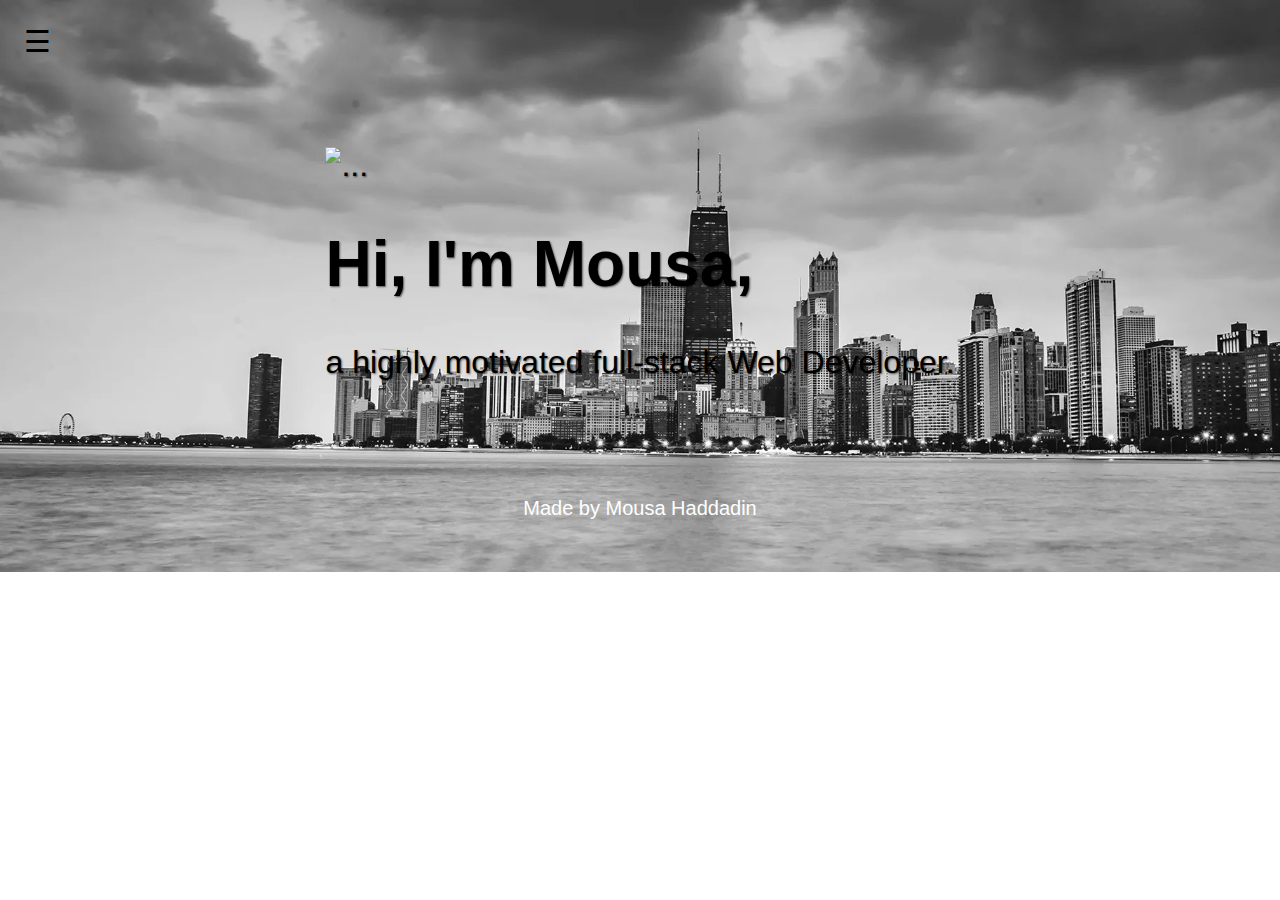
==== commit e793adb0: "added contact and project page" ====
--- a/index.html
+++ b/index.html
@@ -6,19 +6,21 @@
     <meta http-equiv="X-UA-Compatible" content="IE=edge">
     <meta name="viewport" content="width=device-width, initial-scale=1.0">
     <title>Mousa Haddadin's Portfolio</title>
+
+    <link rel="stylesheet" href="./assets/css/main.css">
     <link href="https://cdn.jsdelivr.net/npm/bootstrap@5.1.3/dist/css/bootstrap.min.css" rel="stylesheet"
         integrity="sha384-1BmE4kWBq78iYhFldvKuhfTAU6auU8tT94WrHftjDbrCEXSU1oBoqyl2QvZ6jIW3" crossorigin="anonymous">
-    <link rel="stylesheet" href="./assets/css/main.css">
+
 </head>
 
-<body>
+<body class="bg-i">
 
     <div id="mySidenav" class="sidenav">
-        <a href="javascript:void(0)" class="closebtn" onclick="closeNav()">&times;</a>
-        <a class="" href="#Aboutme">About Me</a>
-        <a class="" href="#MyProjects">Projects</a>
-        <a class="" href="#mylanguages">Languages</a>
-        <a class="" href="#Contactme">Contact Me</a>
+        <a href="" class="closebtn" onclick="">&times;</a>
+        <a href="./index.html">Home</a>
+        <a class="" href="#Aboutme">Resume</a>
+        <a class="" href="html/projects.html">Projects</a>
+        <a class="" href="html/contact.html">Contact Me</a>
 
     </div>
 
@@ -27,109 +29,33 @@
 
     <div id="main">
 
-        <span style="font-size:30px;cursor:pointer" onclick="openNav()">&#9776; open</span>
-        <section id="Aboutme" class="brd-2 border-0 d-f f-2 m-t p1">
+        <span style="font-size:30px;cursor:pointer" onclick="openNav()">&#9776; </span>
+        <section id="Aboutme" class="border-0 d-f f-2 m-t p1 center">
 
-            <div class="ta-c">
-                <img class="brd-2 w-10" src="./assets/images/Coco.png" alt="picture of me">
-                <p class="m-l m0"> Hi, I'm Mousa Haddadin. Motivated Junior Developer with strong educational and
-                    practical backgrounds focused on web development. Highly effective at optimizing user experiences
-                    and
-                    improving site functionality by utilizing advanced abilities in HTML, CSS and JavaScript.
-                    Resourceful
-                    and industrious professional with an analytical and detail-oriented mindset looking to improve data
-                    retrieval and workflow efficiencies. </p>
+            <div class="t-s">
+                <img src="..." class="img-thumbnail" alt="...">
+                <h1 class=""> Hi, I'm Mousa, </h1>
+                <p> a highly motivated full-stack Web Developer. </p>
             </div>
+
+
+
+
+
         </section>
 
-
-        <section id="MyProjects" class="d-f m-t p1 ta-c">
-            <h2>My Work</h2>
-            <div class="row">
-                <div class="card-deck container p1">
-                    <div class="card m-3" style="width: 18rem;">
-                        <img src="assets/images/projectPage.png" class="border-0 card-img-top" alt="...">
-                        <div class="card-body">
-                            <h5 class="card-title">Nba web app</h5>
-                            <p class="card-text">Best Shot is an NBA search database application used to search
-                                individual
-                                player
-                                stats,
-                                as well as current team game stats.</p>
-                            <a href="https://thundercats-4ever.github.io/project/" class="btn btn-primary">Click here to
-                                visit
-                                my app</a>
-                        </div>
-                    </div>
-                </div>
-            </div>
-            <div class="row ">
-                <div class="card-deck container p1">
-                    <div class="card m-3" style="width: 18rem;">
-                        <img src="assets/images/weatherdashboard.png" class="card-img-top" alt="...">
-                        <div class="card-body">
-                            <h5 class="card-title">Weather Dashboard</h5>
-                            <p class="card-text">This web app is a weather dashboard that will display the current
-                                weather
-                                conditions in that city, including temperature, humidity, UV index (with colors that
-                                indicate
-                                the
-                                conditions to be favorable, moderate, or severe), and a picture representing whether it
-                                is
-                                clear,
-                                cloudy, raining, etc.</p>
-                            <a href="https://mhaddadin1.github.io/hw6/" class="btn btn-primary">Click here to visit my
-                                app</a>
-                        </div>
-                    </div>
-                </div>
-
-            </div>
-            <div class="row">
-                <div class="card-deck container p1">
-                    <div class="card m-3" style="width: 18rem;">
-                        <img src="./assets/images/workdayscheduler.png" class="card-img-top" alt="...">
-                        <div class="card-body">
-                            <h5 class="card-title">Work day scheduler</h5>
-                            <p class="card-text">This web app is a easy to use workday scheduler that will allow users
-                                to
-                                add
-                                their tasks for the workday by hour. </p>
-                            <a href="https://mhaddadin1.github.io/hw5/" class="btn btn-primary">Click here to visit my
-                                app</a>
-                        </div>
-                    </div>
-                </div>
-            </div>
-
-        </section>
-        <section id="mylanguages" class=" d-f f-2 m-t p1">
-            <p class="d-f p1">My Languages
-            <ul>
-                <li>HTML</li>
-                <li>CSS</li>
-                <li>JAVASCRIPT</li>
-            </ul>
-            </p>
-        </section>
 
 
     </div>
 
 
 
+
+
 </body>
 <footer id="Contactme" class="p1 ta-c">
-    <p>Contact Me</p>
 
-    <ul>
-        <a class="c-w f-2 t-d" href="https://www.linkedin.com/in/mousa-haddadin-4059a492/"><img class="b-r m-w1"
-                src="https://i.pinimg.com/474x/7b/7d/30/7b7d300802aa84c69186ba52389a321d.jpg" alt=""></a>
-        <a class="c-w f-2 t-d" href="https://github.com/mhaddadin1"><img class="b-r m-w1"
-                src="https://www.influxdata.com/wp-content/uploads/GitHub-logo.jpg" alt=""></a>
-
-    </ul>
-    <p>Mousa Haddadin</p>
+    <p class="f-4 f-wt f-c">Made by Mousa Haddadin</p>
 
 </footer>
 
--- a/assets/css/main.css
+++ b/assets/css/main.css
@@ -1,4 +1,48 @@
 /* variables */
+/* Style all font awesome icons */
+.fa {
+  padding: 20px;
+  font-size: 30px;
+  width: 75px;
+  text-align: center;
+  text-decoration: none;
+}
+
+/* Add a hover effect if you want */
+.fa:hover {
+  opacity: 0.7;
+  color: white;
+}
+
+.fa-linkedin {
+  background: #111;
+  color: white;
+}
+
+.fa-github {
+  background: #111;
+  color: white;
+}
+
+html {
+  font-family: "Open Sans", sans-serif;
+}
+
+body {
+  background-image: url(../images/chicago.webp);
+  -webkit-background-size: cover;
+  -moz-background-size: cover;
+  -o-background-size: cover;
+  background-repeat: no-repeat;
+}
+
+.contrast {
+}
+
+.center {
+  max-width: max-content;
+  margin: auto;
+}
 
 .ac1 {
   align-items: right;
@@ -9,13 +53,14 @@
 }
 
 .bgc-g {
-  background-color: grey;
+  background-color: rgb(100, 91, 91);
 }
 .bgc-t {
-  background: #18429e;
-}
-.brd-2 {
-  border: 1px solid white;
+  background: #111;
+}
+
+.bgc-tr {
+  background-color: transparent;
 }
 
 .brdr {
@@ -26,6 +71,11 @@
   border-radius: 10px;
 }
 
+.btn-color {
+  background-color: rgb(100, 91, 91);
+  color: white;
+}
+
 .c-b {
   color: black;
 }
@@ -54,6 +104,22 @@
   font-size: 1em;
 }
 
+.f-5 {
+  font-size: 25px;
+}
+
+.f-4 {
+  font-size: 20px;
+}
+
+.f-wt {
+  font-weight: 500;
+}
+
+.f-c {
+  color: white;
+}
+
 .f-d {
   flex-direction: column;
 }
@@ -64,10 +130,6 @@
 .f-r {
   float: right;
 }
-.f-st {
-  font-family: -apple-system, BlinkMacSystemFont, "Segoe UI", Roboto, Oxygen,
-    Ubuntu, Cantarell, "Open Sans", "Helvetica Neue", sans-serif;
-}
 
 .fx-1 {
   flex: 1;
@@ -96,6 +158,10 @@
   left: 50%;
 }
 
+.m-a {
+  margin: auto;
+}
+
 .m-h {
   max-height: 150px;
 }
@@ -136,7 +202,7 @@
   position: absolute;
 }
 
-p-l {
+.p-l {
   padding-left: 11px;
 }
 
@@ -161,7 +227,7 @@
 }
 
 .ta-c {
-  text-align: center;
+  text-align: center !important;
 }
 
 .ta-r {
@@ -172,6 +238,10 @@
   text-decoration: none;
 }
 
+.t-s {
+  text-shadow: 1px 1px 2px rgb(0 0 0 / 60%);
+}
+
 .t-1 {
   transform: translate(-50%, 0);
 }
@@ -187,8 +257,7 @@
   width: 10em;
 }
 
-/* media query */
-/* @media screen and (min-width: 768px) {
+@media screen and (min-width: 768px) {
   .d-f\@lrg {
     display: flex;
   }
@@ -198,7 +267,7 @@
       flex-wrap: wrap;
     }
   }
-} */
+}
 .sidenav {
   height: 100%;
   width: 0;
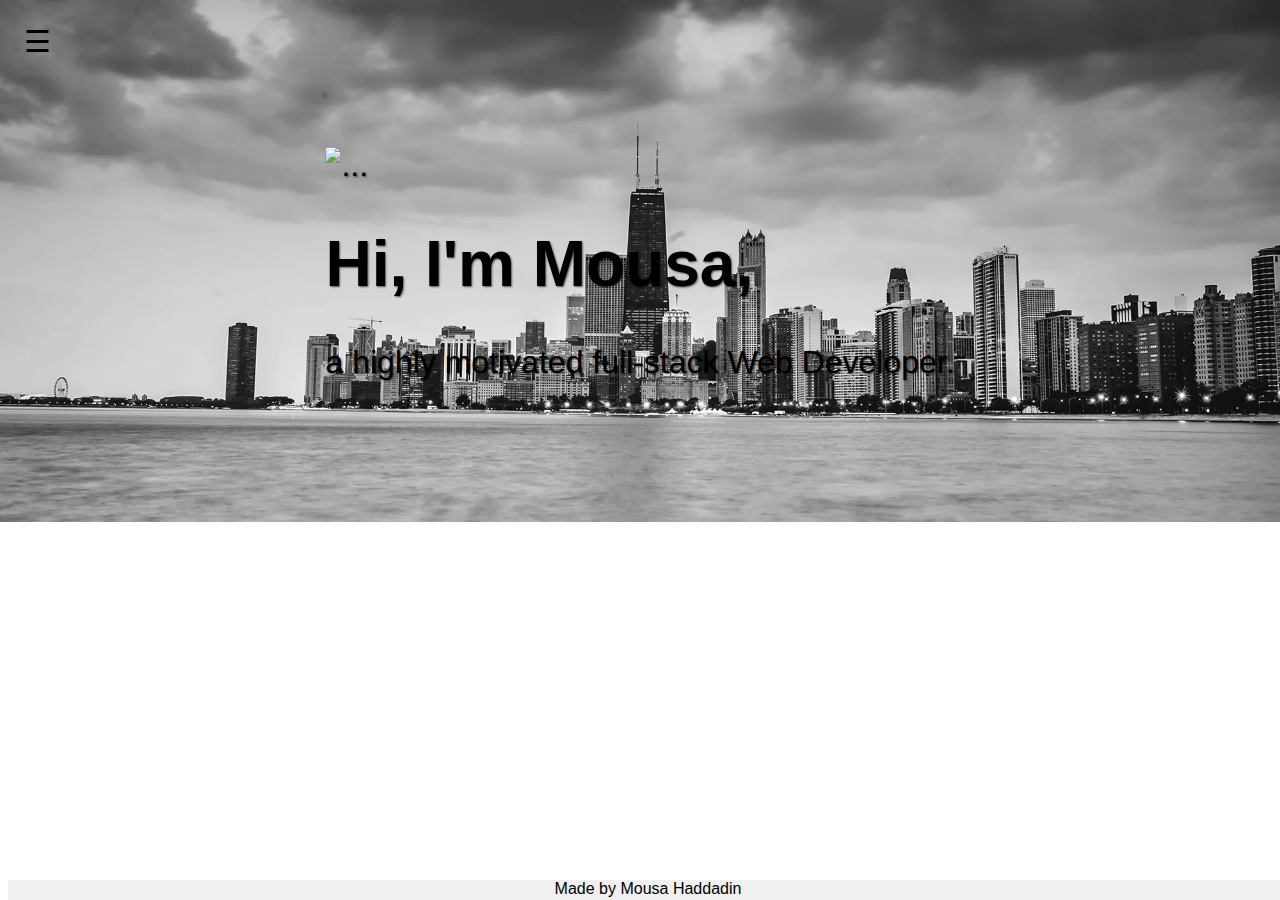
==== commit ac69d474: "added footer and resume" ====
--- a/index.html
+++ b/index.html
@@ -18,7 +18,7 @@
     <div id="mySidenav" class="sidenav">
         <a href="" class="closebtn" onclick="">&times;</a>
         <a href="./index.html">Home</a>
-        <a class="" href="#Aboutme">Resume</a>
+        <a class="" href="./assets/images/resume.pdf">Resume</a>
         <a class="" href="html/projects.html">Projects</a>
         <a class="" href="html/contact.html">Contact Me</a>
 
@@ -47,17 +47,14 @@
 
 
     </div>
+    <div class="ta-c footer">Made by Mousa Haddadin</div>
+</body>
 
 
 
 
 
-</body>
-<footer id="Contactme" class="p1 ta-c">
 
-    <p class="f-4 f-wt f-c">Made by Mousa Haddadin</p>
-
-</footer>
 
 <script src="./assets/js/script.js"></script>
 
--- a/assets/css/main.css
+++ b/assets/css/main.css
@@ -36,7 +36,13 @@
   background-repeat: no-repeat;
 }
 
-.contrast {
+.footer {
+  position: absolute;
+  bottom: 0;
+  height: 20px;
+  background: #f0f0f0;
+  width: 100%;
+  color: black;
 }
 
 .center {
